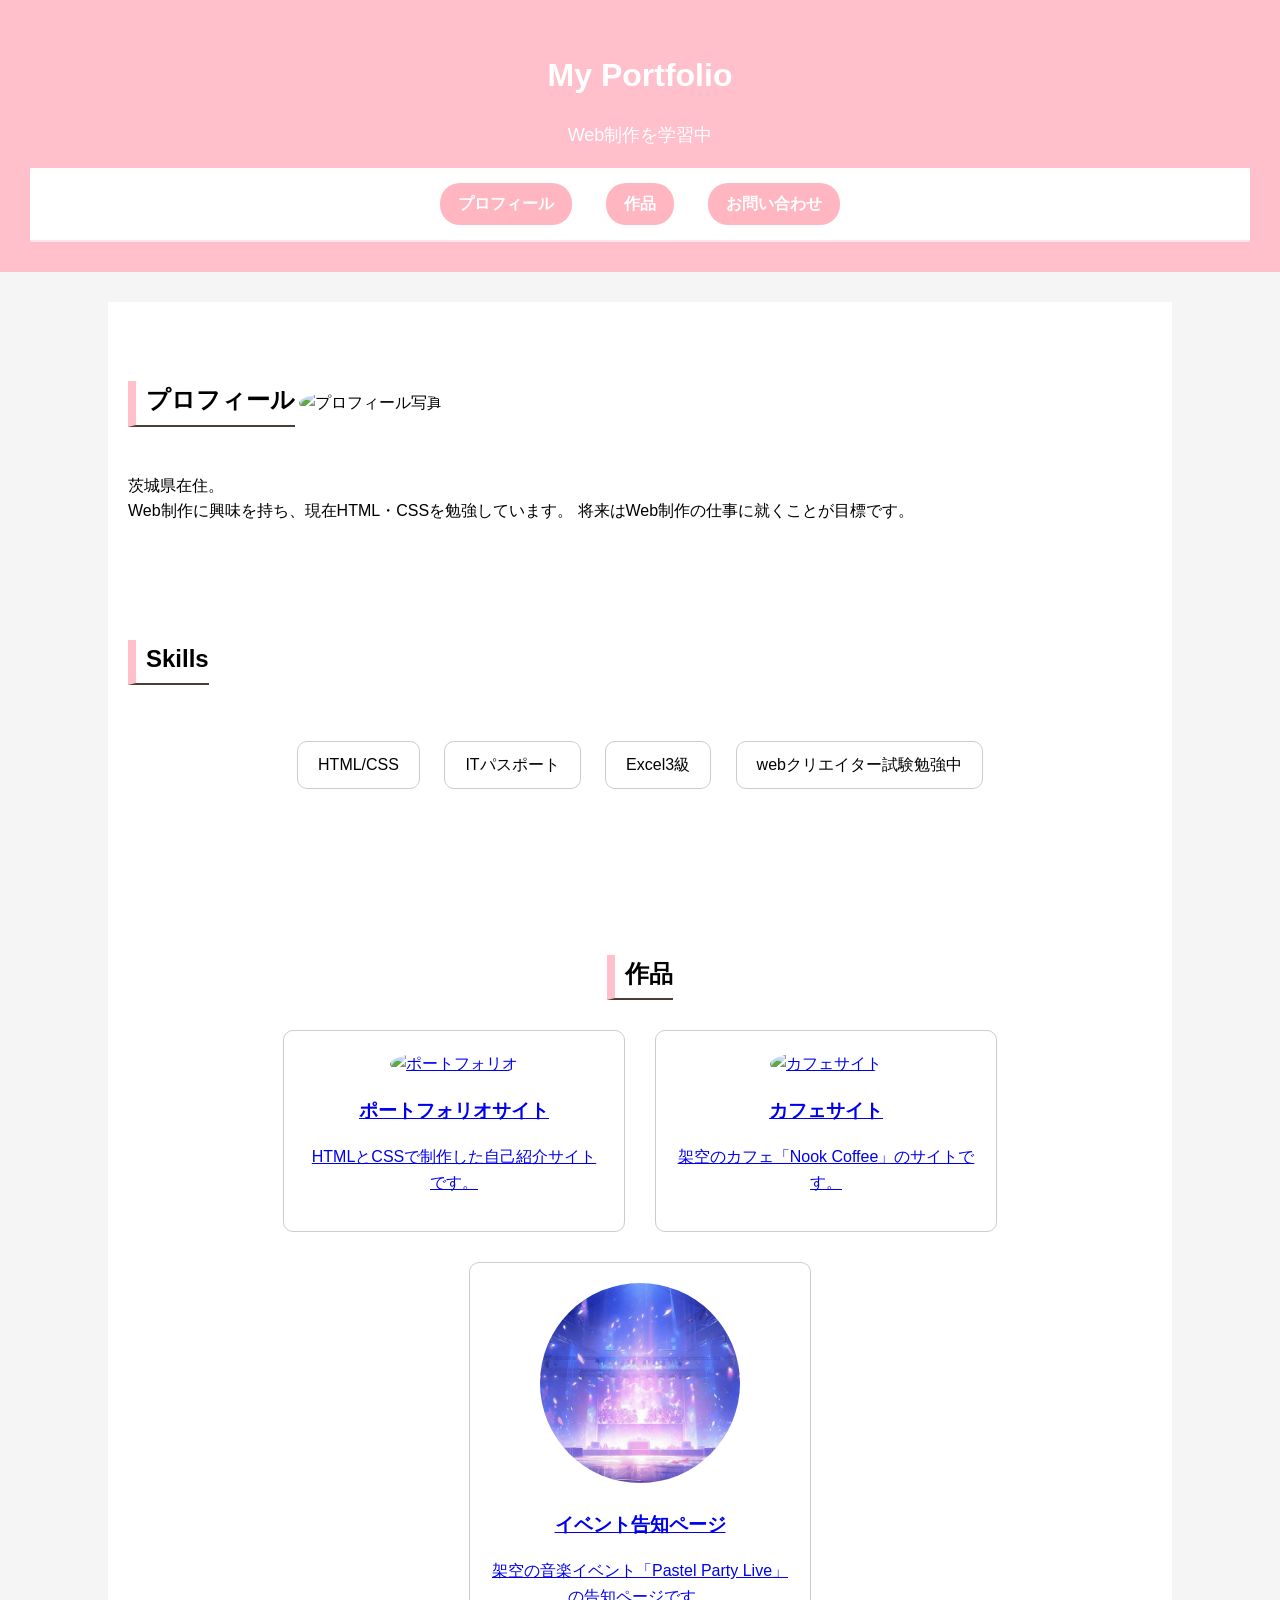
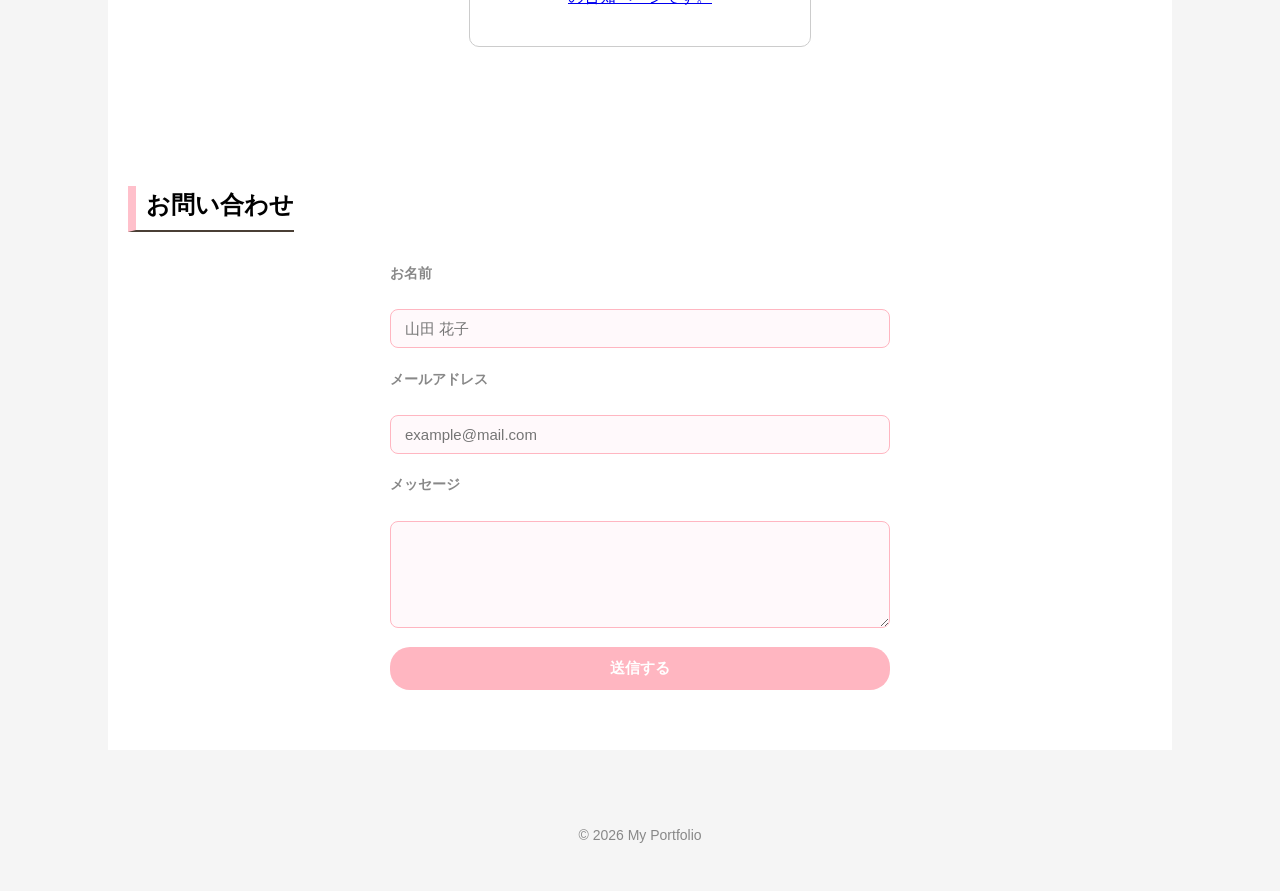
==== index.html @ cae32a0f "イベントページ追加" ====
<!DOCTYPE html>
<html lang="ja">
<head>
  <meta charset="UTF-8">
  <meta name="viewport" content="width=device-width, initial-scale=1.0">
  <title>mikiのポートフォリオ</title>
  <link rel="stylesheet" href="css/style.css">
</head>
<body class="index">
  <header>
  <h1>My Portfolio</h1>
<p>Web制作を学習中</p>

  <nav>
    <a href="#profile">プロフィール</a>
    <a href="#works">作品</a>
    <a href="#contact">お問い合わせ</a>
  </nav>
</header>

<main>
  <section id="profile">
    <h2>プロフィール</h2>
    <img class="profile-img" src="images/black-cat.jpg" alt="プロフィール写真">
    <p>茨城県在住。<br>
      Web制作に興味を持ち、現在HTML・CSSを勉強しています。
      将来はWeb制作の仕事に就くことが目標です。
    </p>
  </section>

  <section>
  <h2>Skills</h2>
  <ul>
    <li>HTML/CSS</li>
    <li>ITパスポート</li>
    <li>Excel3級</li>
    <li>webクリエイター試験勉強中</li>
  </ul>
</section>

  <section id="works">
  <h2>作品</h2>

<div class="works-container">

  <a href="portfolio.html" class="work-card">
    <img src="images/portforio.jpg" alt="ポートフォリオ">
    <h3>ポートフォリオサイト</h3>
    <p>HTMLとCSSで制作した自己紹介サイトです。</p>
  </a>

  <a href="cafe.html" class="work-card">
    <img src="images/cafe.jpg" alt="カフェサイト">
    <h3>カフェサイト</h3>
    <p>架空のカフェ「Nook Coffee」のサイトです。</p>
  </a>

  <a href="event.html" class="work-card">
    <img src="images/event.jpg" alt="イベント告知ページ">
    <h3>イベント告知ページ</h3>
    <p>架空の音楽イベント「Pastel Party Live」の告知ページです。</p>
  </a>

</div>



</section>

<section id="contact">
  <h2>お問い合わせ</h2>

  <form>
    <label>お名前</label>
    <input type="text" placeholder="山田 花子">

    <label>メールアドレス</label>
    <input type="email" placeholder="example@mail.com">

    <label>メッセージ</label>
    <textarea rows="5"></textarea>

    <button type="submit">送信する</button>
  </form>

</section>

</main>

<footer>
  <p>© 2026 My Portfolio</p>
</footer>
  
</body>
</html>
---- css/style.css ----
/* 全体設定 */
html {
  scroll-behavior: smooth;
}

body {
  background-color: #f5f5f5;
  font-family: sans-serif;
  margin: 0;
}

header {
  background-color: pink;
  color: white;
  text-align: center;
  padding: 30px;
}

main {
  background-color: white;
  width: 80%;
  margin: 30px auto;
  padding: 20px;
}

h2 {
  border-left: 8px solid pink;
  padding-left: 10px;
}

footer {
  text-align: center;
  padding: 20px;
  color: gray;
}

/* プロフィール画像 */
.profile-img {
  width: 200px;
  height: 200px;
  border-radius: 50%;
  object-fit: cover;
}

/* ナビ */
nav {
  text-align: center;
}

nav a {
  display: inline-block;
  margin: 10px;
}

/* スキル */
ul {
  list-style: none;
  padding: 0;
  text-align: center;
}

li {
  display: inline-block;
  border: 1px solid #ccc;
  padding: 10px 20px;
  margin: 10px;
  border-radius: 10px;
}

/* ===== Works ===== */
#works {
  padding: 80px 20px;
  text-align: center;
}

.works-container {
  display: flex;
  justify-content: center;
  gap: 30px;
  flex-wrap: wrap;
}

.work-card {
  width: 300px;
  border: 1px solid #ccc;
  padding: 20px;
  border-radius: 10px;
  background: white;
}

.work-card img {
  width: 200px;
  height: 200px;
  border-radius: 50%;
  object-fit: cover;
}

/* ===== ナビを可愛く ===== */

nav {
  background: white;
  padding: 15px;
  border-bottom: 2px solid #ffe4ec;
}

nav a {
  display: inline-block;
  margin: 0 15px;
  padding: 8px 18px;
  background: #ffb6c1;
  color: white;
  text-decoration: none;
  border-radius: 20px;
  font-weight: bold;
  transition: 0.3s;
}

/* ホバー効果（超大事✨） */
nav a:hover {
  background: hotpink;
  transform: translateY(-2px);
}

.work-card a {
  text-decoration: none;
  color: black;
  display: block;
}

.work-card:hover {
  transform: translateY(-5px);
  transition: 0.3s;
}

.back-btn {
  display: block;
  width: 200px;
  margin: 30px auto;
  padding: 15px;
  background-color:hotpink;
  color: white;
  text-align: center;
  text-decoration: none;
  border-radius: 10px;
}

.work-card {
  transition: 0.3s;
}

.work-card:hover {
  transform: translateY(-8px);
  box-shadow: 0 10px 25px rgba(0,0,0,0.15);
}

.skill-list li{
  display:inline-block;
  margin:10px;
  padding:10px 20px;
  border:1px solid #ccc;
  border-radius:20px;
}

footer{
  text-align:center;
  padding:30px;
  color:#888;
  font-size:14px;
}

header p{
  margin-top:10px;
  font-size:18px;
}

/* カフェ全体の余白と見た目を整える */
main {
  background: #fff;
}

/* セクションの見出しを整える */
h2 {
  border-bottom: 2px solid #4a3f35;
  padding-bottom: 5px;
  display: inline-block;
}

/* アクセスを少し見やすく */
#access p {
  margin: 5px 0;
}

#hero p {
  font-size: 1.4rem;
  font-weight: bold;
}

#hero p {
  margin-top: 20px;
  text-align: center;
}

header nav {
  margin-top: 10px;
}

header nav a:hover {
  text-decoration: underline;
}

/* 横並びレイアウト */
.menu-container {
  display: flex;
  gap: 20px;
  justify-content: center;
  flex-wrap: wrap;
}

/* カード本体 */
.menu-card {
  background: white;
  width: 180px;
  padding: 20px;
  text-align: center;
  border-radius: 10px;
  box-shadow: 0 2px 8px rgba(0,0,0,0.1);
  transition: 0.2s;
}

/* ホバーでちょい浮く */
.menu-card:hover {
  transform: translateY(-5px);
}

.cafe header {
  background: linear-gradient(
    rgba(74, 63, 53, 0.85),
    rgba(74, 63, 53, 0.85)
  ),
  url("../images/cafe.jpg");
  background-size: cover;
  background-position: center;
  color: white;
  padding: 60px 20px;
}

body {
  margin: 0;
  font-family: Arial, sans-serif;
  line-height: 1.6;
}

.index h1 {
  font-size: 2rem;
  text-align: center;
  margin: 20px 0;
}

.index h2 {
  text-align: center;
  margin-bottom: 30px;
}

.index .card-container {
  display: flex;
  flex-wrap: wrap;
  gap: 20px;
  justify-content: center;
  max-width: 1000px;
  margin: 0 auto;
}

.portfolio main {
  max-width: 900px;
  margin: 0 auto;
  padding: 40px 20px;
}

.portfolio h1 {
  text-align: center;
  margin: 30px 0;
  font-size: 2rem;
}

.portfolio h2 {
  margin-top: 40px;
  border-left: 5px solid #4a3f35;
  padding-left: 10px;
}

.portfolio p,
.portfolio li {
  line-height: 1.8;
}

.portfolio .detail-img {

  width: 80%;
  max-width: 500px;
  height: auto;
  display: block;
  margin: 20px auto;
  border-radius: 12px;
  box-shadow: 0 2px 10px rgba(0,0,0,0.15);
}

.portfolio header{
  background-color:mediumturquoise;
  color: white;
  text-align: center;
  padding: 30px;
}

.portfolio .back-btn {
  display: block;
  width: 200px;
  margin: 30px auto;
  padding: 15px;
  background-color:mediumturquoise;
  color: white;
  text-align: center;
  text-decoration: none;
  border-radius: 10px;
}

/* お問い合わせフォーム */
form {
  max-width: 500px;
  margin: 0 auto;
  display: flex;
  flex-direction: column;
  gap: 1.2rem;
}

form label {
  display: block;
  font-size: 14px;
  font-weight: bold;
  color: #888;
  margin-bottom: 6px;
}

form input,
form textarea {
  width: 100%;
  border: 1px solid #ffb6c1;
  border-radius: 8px;
  padding: 10px 14px;
  font-size: 15px;
  background: #fff9fb;
  box-sizing: border-box;
}

form textarea {
  resize: vertical;
  font-family: inherit;
}

form button {
  background: #ffb6c1;
  color: white;
  border: none;
  border-radius: 20px;
  padding: 12px;
  font-size: 15px;
  font-weight: bold;
  cursor: pointer;
  transition: 0.3s;
}

form button:hover {
  background: hotpink;
}

.cafe-img {
  width: 100%;
  max-width: 600px;
  height: auto;
  display: block;
  margin: 0 auto;
  border-radius: 10px;
}

main section {
  padding: 40px 0;
}

.cafe h2 {
  border-bottom: 2px solid #4a3f35;
  padding-bottom: 5px;
  display: inline-block;
}

#hero p {
  margin-top: 20px;
  text-align: center;
}

.point-list {
  text-align: left;
  list-style: disc;
  padding-left: 20px;
}

.point-list li {
  display: list-item;
  border: none;
  padding: 4px 0;
  margin: 0;
  border-radius: 0;
}

/* ===== Pastel Party Live ===== */

.event header {
  background: linear-gradient(135deg, #ffb6c1, #dda0dd);
  color: white;
  padding: 60px 20px;
  text-align: center;
}

.event header h1 {
  font-size: 2.5rem;
  margin-bottom: 10px;
}

.event .catchcopy {
  font-size: 1.2rem;
  margin: 10px 0;
}

.event .event-date,
.event .event-place {
  font-size: 1rem;
  margin: 5px 0;
}

/* アーティストカード */
.event .artist-container {
  display: flex;
  justify-content: center;
  gap: 20px;
  flex-wrap: wrap;
}

.event .artist-card {
  background: #fff0f5;
  width: 200px;
  padding: 20px;
  text-align: center;
  border-radius: 15px;
  box-shadow: 0 2px 8px rgba(0,0,0,0.1);
}

/* チケットカード */
.event .ticket-container {
  display: flex;
  justify-content: center;
  gap: 20px;
  flex-wrap: wrap;
}

.event .ticket-card {
  background: #fff0f5;
  width: 200px;
  padding: 20px;
  text-align: center;
  border-radius: 15px;
  box-shadow: 0 2px 8px rgba(0,0,0,0.1);
}

.event .price {
  font-size: 1.5rem;
  font-weight: bold;
  color: hotpink;
}

/* セクションの余白 */
.event main section {
  padding: 40px 0;
}

/* h2の見た目 */
.event h2 {
  border-bottom: 2px solid #ffb6c1;
  padding-bottom: 5px;
  display: inline-block;
  color: hotpink;
}

/* アクセスの行間 */
#access p {
  margin: 8px 0;
}

/* ホバー効果 */
.event .artist-card:hover,
.event .ticket-card:hover {
  transform: translateY(-5px);
  transition: 0.3s;
}

@media (max-width: 768px) {
  nav {
    display: flex;
    flex-direction: column;
    align-items: center;
    gap: 10px;
  }

  nav a {
    display: block;
    width: fit-content;
  }
}

img {
  max-width: 100%;
  height: auto;
}

@media (max-width: 768px) {
  main {
    width: 95%;
    padding: 15px;
  }
}

@media (max-width: 768px) {
  .cafe-img {
    width: 100%;
    max-width: 500px;
    height: auto;
    display: block;
    margin: 0 auto;
    border-radius: 10px;
  }
}

@media (max-width: 768px) {
  .portfolio header {
    padding: 15px;
  }

  .portfolio header h1 {
    font-size: 1.2rem;
  }
}

@media (max-width: 768px) {
  .cafe-img {
    width: 100%;
    max-width: 100%;
  }
}

/* ===== Pastel Party Live レスポンシブ ===== */

@media (max-width: 768px) {
  .event header {
    padding: 30px 15px;
  }

  .event header h1 {
    font-size: 1.8rem;
  }

  .event .catchcopy {
    font-size: 1rem;
  }

  .event .artist-container,
  .event .ticket-container {
    flex-direction: column;
    align-items: center;
  }

  .event .artist-card,
  .event .ticket-card {
    width: 80%;
  }
}
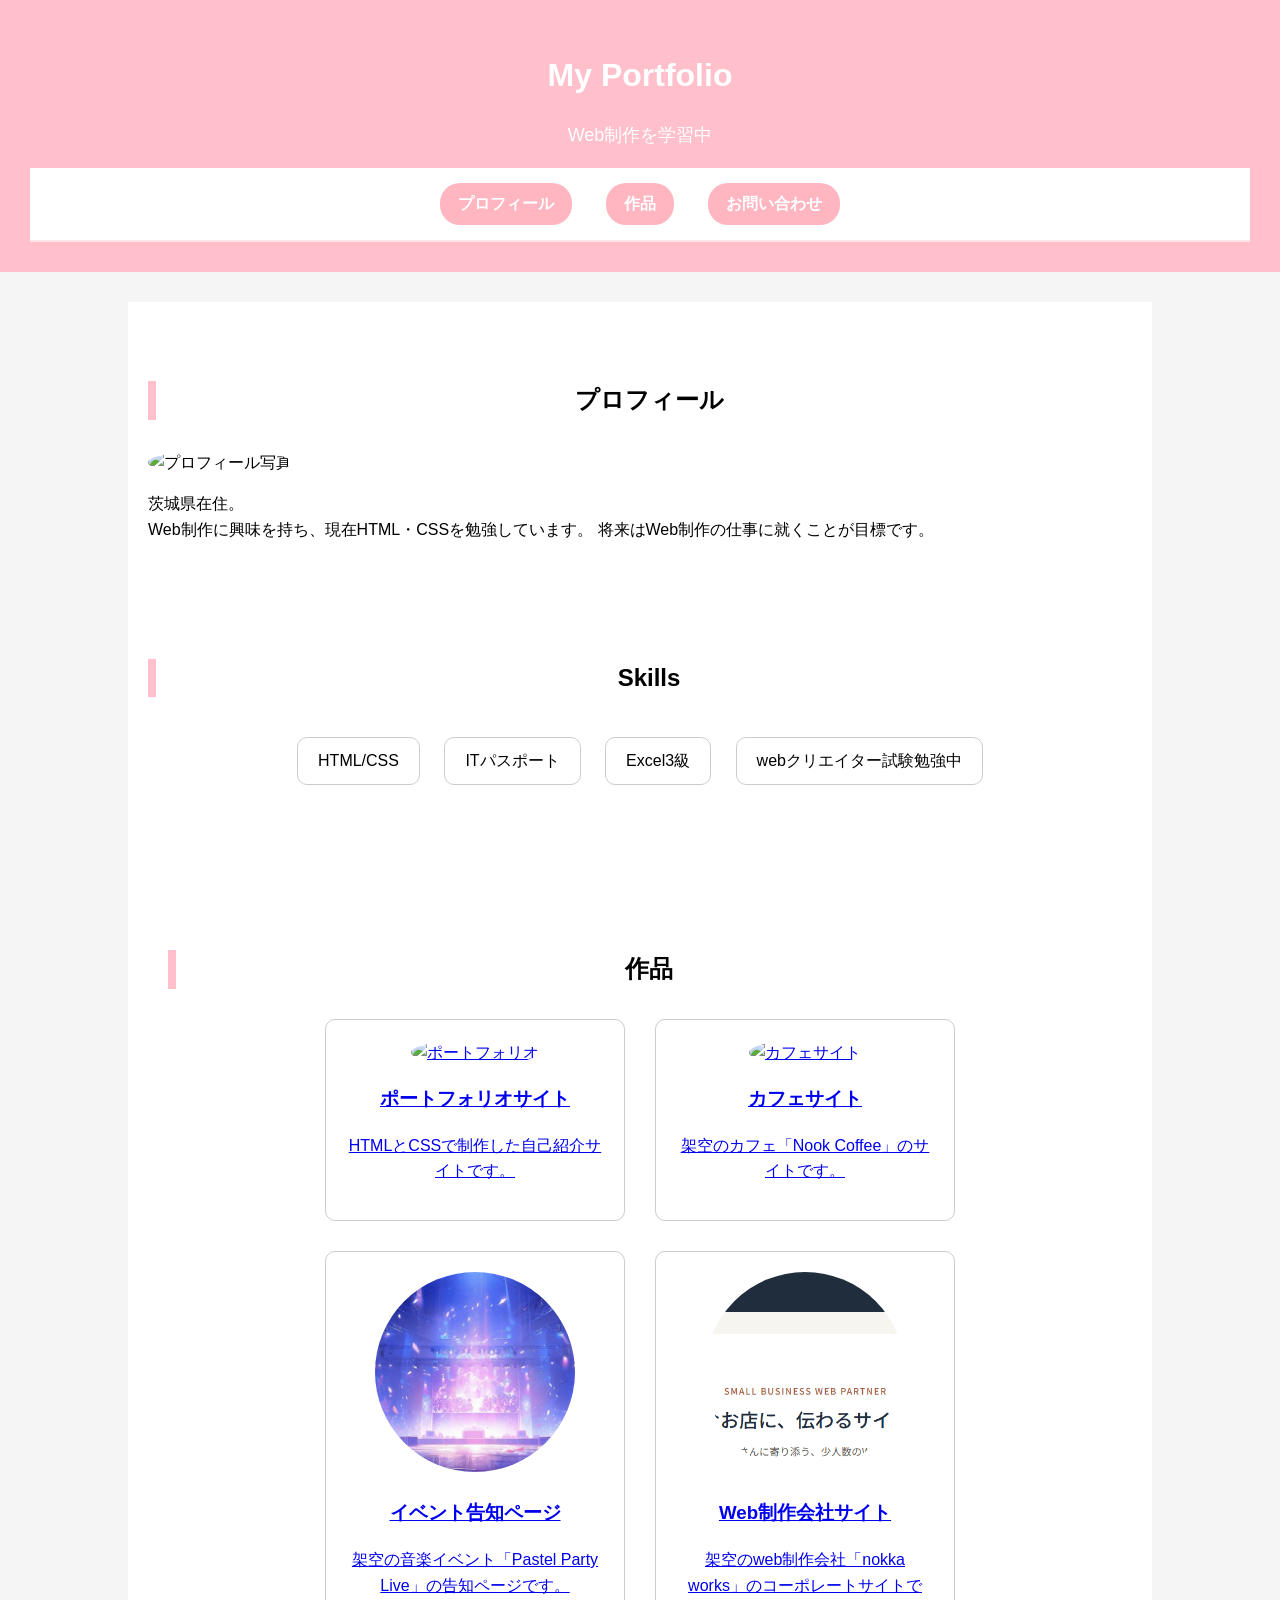
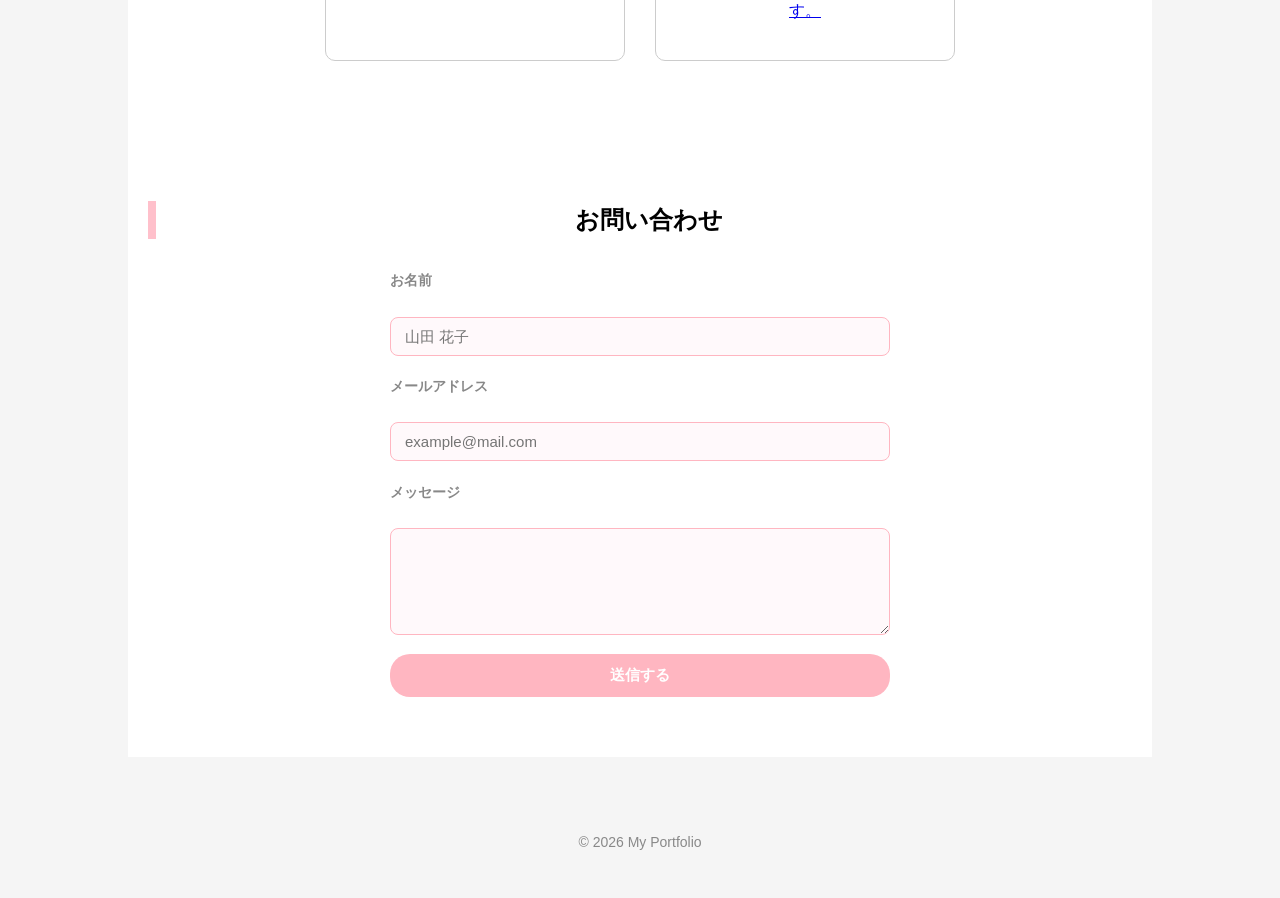
==== commit 0b32c6bd: "企業紹介ページを追加" ====
--- a/index.html
+++ b/index.html
@@ -61,6 +61,12 @@
     <p>架空の音楽イベント「Pastel Party Live」の告知ページです。</p>
   </a>
 
+<a href="company.html" class="work-card">
+  <img src="images/company.jpg" alt="nokka works トップページのスクリーンショット">
+  <h3>Web制作会社サイト</h3>
+  <p>架空のweb制作会社「nokka works」のコーポレートサイトです。</p>
+</a>
+
 </div>
 
 
--- a/css/style.css
+++ b/css/style.css
@@ -1,14 +1,25 @@
-/* 全体設定 */
+*, *::before, *::after {
+  box-sizing: border-box;
+}
+
+img {
+  max-width: 100%;
+  height: auto;
+}
+
 html {
   scroll-behavior: smooth;
 }
 
+/* ---------- body ---------- */
 body {
   background-color: #f5f5f5;
   font-family: sans-serif;
   margin: 0;
-}
-
+  line-height: 1.6;
+}
+
+/* ---------- header ---------- */
 header {
   background-color: pink;
   color: white;
@@ -16,6 +27,12 @@
   padding: 30px;
 }
 
+header p {
+  margin-top: 10px;
+  font-size: 18px;
+}
+
+/* ---------- main ---------- */
 main {
   background-color: white;
   width: 80%;
@@ -23,84 +40,30 @@
   padding: 20px;
 }
 
+main section {
+  padding: 40px 0;
+}
+
+/* ---------- h2（グローバル） ---------- */
 h2 {
   border-left: 8px solid pink;
   padding-left: 10px;
 }
 
+/* ---------- footer ---------- */
 footer {
   text-align: center;
-  padding: 20px;
-  color: gray;
-}
-
-/* プロフィール画像 */
-.profile-img {
-  width: 200px;
-  height: 200px;
-  border-radius: 50%;
-  object-fit: cover;
-}
-
-/* ナビ */
-nav {
-  text-align: center;
-}
-
-nav a {
-  display: inline-block;
-  margin: 10px;
-}
-
-/* スキル */
-ul {
-  list-style: none;
-  padding: 0;
-  text-align: center;
-}
-
-li {
-  display: inline-block;
-  border: 1px solid #ccc;
-  padding: 10px 20px;
-  margin: 10px;
-  border-radius: 10px;
-}
-
-/* ===== Works ===== */
-#works {
-  padding: 80px 20px;
-  text-align: center;
-}
-
-.works-container {
-  display: flex;
-  justify-content: center;
-  gap: 30px;
-  flex-wrap: wrap;
-}
-
-.work-card {
-  width: 300px;
-  border: 1px solid #ccc;
-  padding: 20px;
-  border-radius: 10px;
-  background: white;
-}
-
-.work-card img {
-  width: 200px;
-  height: 200px;
-  border-radius: 50%;
-  object-fit: cover;
-}
-
-/* ===== ナビを可愛く ===== */
-
+  padding: 30px;
+  color: #888;
+  font-size: 14px;
+}
+
+/* ---------- nav ---------- */
 nav {
   background: white;
   padding: 15px;
   border-bottom: 2px solid #ffe4ec;
+  text-align: center;
 }
 
 nav a {
@@ -115,10 +78,69 @@
   transition: 0.3s;
 }
 
-/* ホバー効果（超大事✨） */
 nav a:hover {
   background: hotpink;
   transform: translateY(-2px);
+}
+
+/* ---------- プロフィール画像 ---------- */
+.profile-img {
+  width: 200px;
+  height: 200px;
+  border-radius: 50%;
+  object-fit: cover;
+}
+
+/* ---------- スキル ---------- */
+ul {
+  list-style: none;
+  padding: 0;
+  text-align: center;
+}
+
+li {
+  display: inline-block;
+  border: 1px solid #ccc;
+  padding: 10px 20px;
+  margin: 10px;
+  border-radius: 10px;
+}
+
+.skill-list li {
+  display: inline-block;
+  margin: 10px;
+  padding: 10px 20px;
+  border: 1px solid #ccc;
+  border-radius: 20px;
+}
+
+/* ---------- Works ---------- */
+#works {
+  padding: 80px 20px;
+  text-align: center;
+}
+
+.works-container {
+  display: flex;
+  justify-content: center;
+  gap: 30px;
+  flex-wrap: wrap;
+}
+
+.work-card {
+  width: 300px;
+  border: 1px solid #ccc;
+  padding: 20px;
+  border-radius: 10px;
+  background: white;
+  transition: 0.3s;
+}
+
+.work-card img {
+  width: 200px;
+  height: 200px;
+  border-radius: 50%;
+  object-fit: cover;
 }
 
 .work-card a {
@@ -128,110 +150,98 @@
 }
 
 .work-card:hover {
-  transform: translateY(-5px);
-  transition: 0.3s;
-}
-
+  transform: translateY(-8px);
+  box-shadow: 0 10px 25px rgba(0,0,0,0.15);
+}
+
+/* ---------- 共通ボタン ---------- */
 .back-btn {
   display: block;
   width: 200px;
   margin: 30px auto;
   padding: 15px;
-  background-color:hotpink;
+  background-color: hotpink;
   color: white;
   text-align: center;
   text-decoration: none;
   border-radius: 10px;
 }
 
-.work-card {
+/* ---------- お問い合わせフォーム ---------- */
+form {
+  max-width: 500px;
+  margin: 0 auto;
+  display: flex;
+  flex-direction: column;
+  gap: 1.2rem;
+}
+
+form label {
+  display: block;
+  font-size: 14px;
+  font-weight: bold;
+  color: #888;
+  margin-bottom: 6px;
+}
+
+form input,
+form textarea {
+  width: 100%;
+  border: 1px solid #ffb6c1;
+  border-radius: 8px;
+  padding: 10px 14px;
+  font-size: 15px;
+  background: #fff9fb;
+  box-sizing: border-box;
+}
+
+form textarea {
+  resize: vertical;
+  font-family: inherit;
+}
+
+form button {
+  background: #ffb6c1;
+  color: white;
+  border: none;
+  border-radius: 20px;
+  padding: 12px;
+  font-size: 15px;
+  font-weight: bold;
+  cursor: pointer;
   transition: 0.3s;
 }
 
-.work-card:hover {
-  transform: translateY(-8px);
-  box-shadow: 0 10px 25px rgba(0,0,0,0.15);
-}
-
-.skill-list li{
-  display:inline-block;
-  margin:10px;
-  padding:10px 20px;
-  border:1px solid #ccc;
-  border-radius:20px;
-}
-
-footer{
-  text-align:center;
-  padding:30px;
-  color:#888;
-  font-size:14px;
-}
-
-header p{
-  margin-top:10px;
-  font-size:18px;
-}
-
-/* カフェ全体の余白と見た目を整える */
-main {
-  background: #fff;
-}
-
-/* セクションの見出しを整える */
-h2 {
-  border-bottom: 2px solid #4a3f35;
-  padding-bottom: 5px;
-  display: inline-block;
-}
-
-/* アクセスを少し見やすく */
-#access p {
-  margin: 5px 0;
-}
-
-#hero p {
-  font-size: 1.4rem;
-  font-weight: bold;
-}
-
-#hero p {
-  margin-top: 20px;
-  text-align: center;
-}
-
-header nav {
-  margin-top: 10px;
-}
-
-header nav a:hover {
-  text-decoration: underline;
-}
-
-/* 横並びレイアウト */
-.menu-container {
+form button:hover {
+  background: hotpink;
+}
+
+/* =========================================
+   index ページ専用
+   ========================================= */
+.index h1 {
+  font-size: 2rem;
+  text-align: center;
+  margin: 20px 0;
+}
+
+.index h2 {
+  text-align: center;
+  margin-bottom: 30px;
+}
+
+.index .card-container {
   display: flex;
+  flex-wrap: wrap;
   gap: 20px;
   justify-content: center;
-  flex-wrap: wrap;
-}
-
-/* カード本体 */
-.menu-card {
-  background: white;
-  width: 180px;
-  padding: 20px;
-  text-align: center;
-  border-radius: 10px;
-  box-shadow: 0 2px 8px rgba(0,0,0,0.1);
-  transition: 0.2s;
-}
-
-/* ホバーでちょい浮く */
-.menu-card:hover {
-  transform: translateY(-5px);
-}
-
+  max-width: 1000px;
+  margin: 0 auto;
+}
+
+/* =========================================
+   café ページ専用
+   ========================================= */
 .cafe header {
   background: linear-gradient(
     rgba(74, 63, 53, 0.85),
@@ -244,36 +254,85 @@
   padding: 60px 20px;
 }
 
-body {
-  margin: 0;
-  font-family: Arial, sans-serif;
-  line-height: 1.6;
-}
-
-.index h1 {
-  font-size: 2rem;
-  text-align: center;
-  margin: 20px 0;
-}
-
-.index h2 {
-  text-align: center;
-  margin-bottom: 30px;
-}
-
-.index .card-container {
+.cafe h2 {
+  border-left: none;
+  border-bottom: 2px solid #4a3f35;
+  padding-left: 0;
+  padding-bottom: 5px;
+  display: inline-block;
+}
+
+.cafe-img {
+  width: 100%;
+  max-width: 600px;
+  height: auto;
+  display: block;
+  margin: 0 auto;
+  border-radius: 10px;
+}
+
+.cafe #hero p {
+  font-size: 1.4rem;
+  font-weight: bold;
+  margin-top: 20px;
+  text-align: center;
+}
+
+.cafe header nav {
+  margin-top: 10px;
+}
+
+.cafe header nav a:hover {
+  text-decoration: underline;
+}
+
+#access p {
+  margin: 5px 0;
+}
+
+.menu-container {
   display: flex;
-  flex-wrap: wrap;
   gap: 20px;
   justify-content: center;
-  max-width: 1000px;
-  margin: 0 auto;
-}
-
-.portfolio main {
-  max-width: 900px;
-  margin: 0 auto;
-  padding: 40px 20px;
+  flex-wrap: wrap;
+}
+
+.menu-card {
+  background: white;
+  width: 180px;
+  padding: 20px;
+  text-align: center;
+  border-radius: 10px;
+  box-shadow: 0 2px 8px rgba(0,0,0,0.1);
+  transition: 0.2s;
+}
+
+.menu-card:hover {
+  transform: translateY(-5px);
+}
+
+.point-list {
+  text-align: left;
+  list-style: disc;
+  padding-left: 20px;
+}
+
+.point-list li {
+  display: list-item;
+  border: none;
+  padding: 4px 0;
+  margin: 0;
+  border-radius: 0;
+}
+
+/* =========================================
+   portfolio ページ専用
+   ========================================= */
+.portfolio header {
+  background-color: mediumturquoise;
+  color: white;
+  text-align: center;
+  padding: 30px;
 }
 
 .portfolio h1 {
@@ -283,9 +342,9 @@
 }
 
 .portfolio h2 {
-  margin-top: 40px;
   border-left: 5px solid #4a3f35;
   padding-left: 10px;
+  margin-top: 40px;
 }
 
 .portfolio p,
@@ -294,7 +353,6 @@
 }
 
 .portfolio .detail-img {
-
   width: 80%;
   max-width: 500px;
   height: auto;
@@ -304,203 +362,619 @@
   box-shadow: 0 2px 10px rgba(0,0,0,0.15);
 }
 
-.portfolio header{
-  background-color:mediumturquoise;
-  color: white;
-  text-align: center;
-  padding: 30px;
+.portfolio main {
+  max-width: 900px;
+  margin: 0 auto;
+  padding: 40px 20px;
 }
 
 .portfolio .back-btn {
+  background-color: mediumturquoise;
+}
+
+/* =========================================
+   Pastel Party Live（event）ページ専用
+   ========================================= */
+:root {
+  --lavender:    #c9b8f0;
+  --lavender-lt: #ede8fb;
+  --mint:        #a8e6d8;
+  --mint-lt:     #dff6f0;
+  --white:       #ffffff;
+  --text:        #4a3f6b;
+  --text-light:  #7a6e99;
+}
+
+body.event {
+  font-family: 'Hiragino Kaku Gothic ProN', 'Noto Sans JP', sans-serif;
+  color: var(--text);
+  background: var(--lavender-lt);
+  line-height: 1.7;
+}
+
+body.event header {
+  background: linear-gradient(135deg, var(--lavender) 0%, var(--mint) 100%);
+  text-align: center;
+  padding: 2rem 1rem 1.5rem;
+  position: sticky;
+  top: 0;
+  z-index: 100;
+  box-shadow: 0 2px 12px rgba(150, 120, 220, 0.2);
+}
+
+body.event header h1 {
+  font-size: 1.6rem;
+  font-weight: 800;
+  color: var(--white);
+  letter-spacing: 0.08em;
+  text-shadow: 0 2px 8px rgba(120, 80, 200, 0.25);
+}
+
+body.event header > p {
+  font-size: 0.85rem;
+  color: rgba(255,255,255,0.85);
+  margin-top: 0.3rem;
+}
+
+body.event nav {
+  background: transparent;
+  padding: 0;
+  border-bottom: none;
+  margin-top: 0.8rem;
+  display: flex;
+  justify-content: center;
+  flex-wrap: wrap;
+  gap: 0.5rem;
+}
+
+body.event nav a {
+  background: transparent;
+  color: var(--white);
+  text-decoration: none;
+  font-size: 0.85rem;
+  font-weight: 600;
+  padding: 0.3rem 0.9rem;
+  border: 1.5px solid rgba(255,255,255,0.6);
+  border-radius: 999px;
+  transition: background 0.2s, color 0.2s;
+}
+
+body.event nav a:hover {
+  background: var(--white);
+  color: var(--lavender);
+  transform: none;
+}
+
+body.event #hero {
+  text-align: center;
+  padding: 5rem 1.5rem 4rem;
+  background: linear-gradient(160deg, #e8deff 0%, #d4f5ee 100%);
+  position: relative;
+  overflow: hidden;
+}
+
+body.event #hero::before,
+body.event #hero::after {
+  content: '✦';
+  position: absolute;
+  font-size: 4rem;
+  opacity: 0.15;
+  color: var(--lavender);
+}
+body.event #hero::before { top: 10%; left: 5%; }
+body.event #hero::after  { bottom: 10%; right: 5%; font-size: 3rem; color: var(--mint); }
+
+body.event #hero h2 {
+  font-size: clamp(2rem, 7vw, 3.5rem);
+  font-weight: 900;
+  letter-spacing: 0.05em;
+  background: linear-gradient(90deg, #9b72ef, #4ecdc4);
+  -webkit-background-clip: text;
+  -webkit-text-fill-color: transparent;
+  background-clip: text;
+  margin-bottom: 1rem;
+  border: none;
+  padding: 0;
+}
+
+body.event .catchcopy {
+  font-size: 1.1rem;
+  color: var(--text-light);
+  margin-bottom: 1.5rem;
+  font-style: italic;
+}
+
+body.event .event-date,
+body.event .event-place {
+  font-size: 1rem;
+  font-weight: 700;
+  color: var(--text);
+  margin: 0.3rem 0;
+}
+
+body.event section {
+  padding: 4rem 1.5rem;
+  max-width: 860px;
+  margin: 0 auto;
+}
+
+body.event section h2 {
+  font-size: 1.8rem;
+  font-weight: 800;
+  text-align: center;
+  margin-bottom: 2rem;
+  letter-spacing: 0.05em;
+  position: relative;
+  border: none;
+  padding: 0;
+}
+
+body.event section h2::after {
+  content: '';
   display: block;
-  width: 200px;
-  margin: 30px auto;
-  padding: 15px;
-  background-color:mediumturquoise;
-  color: white;
-  text-align: center;
+  width: 50px;
+  height: 4px;
+  border-radius: 999px;
+  background: linear-gradient(90deg, var(--lavender), var(--mint));
+  margin: 0.5rem auto 0;
+}
+
+body.event #about {
+  background: var(--white);
+  border-radius: 20px;
+  box-shadow: 0 4px 24px rgba(180, 150, 240, 0.1);
+  max-width: 860px;
+  margin: 2rem auto;
+  text-align: center;
+}
+
+body.event #about p {
+  font-size: 1rem;
+  color: var(--text-light);
+  line-height: 1.9;
+}
+
+body.event #artist {
+  max-width: 860px;
+  margin: 0 auto;
+  padding: 4rem 1.5rem;
+}
+
+body.event .artist-container {
+  display: flex;
+  flex-wrap: wrap;
+  gap: 1.5rem;
+  justify-content: center;
+}
+
+body.event .artist-card {
+  background: var(--white);
+  border-radius: 16px;
+  padding: 2rem 1.5rem;
+  text-align: center;
+  flex: 1 1 200px;
+  max-width: 240px;
+  box-shadow: 0 4px 20px rgba(160, 130, 230, 0.15);
+  transition: transform 0.2s, box-shadow 0.2s;
+}
+
+body.event .artist-card:hover {
+  transform: translateY(-4px);
+  box-shadow: 0 8px 28px rgba(160, 130, 230, 0.25);
+}
+
+body.event .artist-card p:first-child {
+  font-size: 2.5rem;
+  margin-bottom: 0.7rem;
+}
+
+body.event .artist-card h3 {
+  font-size: 1.1rem;
+  font-weight: 800;
+  color: var(--text);
+  margin-bottom: 0.5rem;
+}
+
+body.event .artist-card p:last-child {
+  font-size: 0.88rem;
+  color: var(--text-light);
+}
+
+body.event #ticket {
+  background: linear-gradient(135deg, var(--lavender-lt), var(--mint-lt));
+  border-radius: 20px;
+  max-width: 860px;
+  margin: 0 auto;
+}
+
+body.event .ticket-container {
+  display: flex;
+  flex-wrap: wrap;
+  gap: 1.5rem;
+  justify-content: center;
+}
+
+body.event .ticket-card {
+  background: var(--white);
+  border-radius: 16px;
+  padding: 2rem 2.5rem;
+  text-align: center;
+  flex: 1 1 180px;
+  max-width: 240px;
+  box-shadow: 0 4px 20px rgba(140, 200, 190, 0.2);
+  position: relative;
+}
+
+body.event .ticket-card::before {
+  content: '';
+  position: absolute;
+  top: 0; left: 0; right: 0;
+  height: 5px;
+  background: linear-gradient(90deg, var(--lavender), var(--mint));
+  border-radius: 16px 16px 0 0;
+}
+
+body.event .ticket-card h3 {
+  font-size: 1rem;
+  font-weight: 700;
+  margin-bottom: 0.7rem;
+  color: var(--text);
+}
+
+body.event .price {
+  font-size: 2rem;
+  font-weight: 900;
+  color: var(--lavender);
+  margin-bottom: 0.5rem;
+}
+
+body.event .ticket-card p:last-child {
+  font-size: 0.85rem;
+  color: var(--text-light);
+}
+
+body.event .btn-ticket {
+  display: inline-block;
+  margin-top: 1rem;
+  padding: 0.6rem 1.8rem;
+  background: linear-gradient(90deg, var(--lavender), var(--mint));
+  color: var(--white);
   text-decoration: none;
+  border-radius: 999px;
+  font-weight: 700;
+  font-size: 0.9rem;
+  transition: transform 0.2s, box-shadow 0.2s;
+}
+
+body.event .btn-ticket:hover {
+  transform: translateY(-2px);
+  box-shadow: 0 6px 16px rgba(160, 130, 230, 0.3);
+}
+
+body.event #access {
+  background: var(--white);
+  border-radius: 20px;
+  max-width: 860px;
+  margin: 0 auto 3rem;
+  box-shadow: 0 4px 24px rgba(160, 130, 230, 0.1);
+  text-align: center;
+}
+
+body.event #access p {
+  font-size: 1rem;
+  color: var(--text-light);
+  margin: 0.5rem 0;
+}
+
+body.event footer {
+  text-align: center;
+  padding: 2rem 1rem;
+  background: linear-gradient(135deg, var(--lavender), var(--mint));
+  color: var(--white);
+  font-size: 0.85rem;
+  font-weight: 600;
+  letter-spacing: 0.05em;
+}
+
+/* =========================================
+   nokka works（company）ページ専用
+   ========================================= */
+body.company {
+  font-family: 'Hiragino Kaku Gothic ProN', 'Noto Sans JP', sans-serif;
+  background: #F7F5F0;
+  color: #1F2D3D;
+}
+
+body.company header {
+  background: #1F2D3D;
+  color: #ffffff;
+  text-align: left;
+  padding: 14px 24px;
+  display: flex;
+  align-items: center;
+  justify-content: space-between;
+}
+
+body.company #hero {
+  text-align: center;
+  padding: 48px 32px;
+  background: linear-gradient(180deg, #F7F5F0 0%, #EFEBE1 100%);
+}
+
+body.company .hero-label {
+  font-size: 12px;
+  letter-spacing: 1.5px;
+  color: #A85A3B;
+  font-weight: 500;
+  margin: 0 0 10px;
+}
+
+body.company #hero h1 {
+  font-size: 26px;
+  font-weight: 500;
+  color: #1F2D3D;
+  margin: 0 0 12px;
+  line-height: 1.5;
+  border: none;
+  padding: 0;
+}
+
+body.company .hero-text {
+  font-size: 14px;
+  color: #5C5A54;
+  margin: 0 0 20px;
+  line-height: 1.7;
+}
+
+body.company .hero-btn {
+  display: inline-block;
+  background: #1F2D3D;
+  color: #ffffff;
+  font-size: 13px;
+  padding: 10px 22px;
+  border-radius: 6px;
+  text-decoration: none;
+}
+
+body.company .hero-btn:hover {
+  background: #35455A;
+}
+
+body.company .company-logo {
+  font-weight: 500;
+  font-size: 16px;
+  letter-spacing: 0.3px;
+}
+
+body.company nav {
+  background: transparent;
+  padding: 0;
+  border-bottom: none;
+  text-align: right;
+}
+
+body.company nav a {
+  background: transparent;
+  color: #E8E4DC;
+  font-size: 13px;
+  font-weight: normal;
+  padding: 4px 10px;
+  border-radius: 0;
+  margin: 0;
+}
+
+body.company nav a:hover {
+  background: transparent;
+  color: #ffffff;
+  transform: none;
+  text-decoration: underline;
+}
+
+body.company nav a.nav-highlight {
+  color: #C97B5A;
+  font-weight: bold;
+}
+
+body.company #service {
+  padding: 0 24px 32px;
+  max-width: 900px;
+  margin: 0 auto;
+}
+
+body.company #service h2 {
+  text-align: center;
+  border: none;
+  padding: 0;
+  margin-bottom: 24px;
+}
+
+body.company .service-container {
+  display: flex;
+  gap: 12px;
+  flex-wrap: wrap;
+  justify-content: center;
+}
+
+body.company .service-card {
+  background: #ffffff;
+  border: 0.5px solid #E4DFD3;
   border-radius: 10px;
-}
-
-/* お問い合わせフォーム */
-form {
+  padding: 18px 14px;
+  text-align: center;
+  flex: 1 1 180px;
+  max-width: 220px;
+}
+
+body.company .service-card h3 {
+  font-size: 13px;
+  font-weight: 500;
+  color: #1F2D3D;
+  margin: 0 0 4px;
+}
+
+body.company .service-card p {
+  font-size: 11px;
+  color: #8A8880;
+  margin: 0;
+  line-height: 1.5;
+}
+
+body.company #about {
+  max-width: 600px;
+  margin: 0 auto;
+  padding: 0 24px 48px;
+}
+
+body.company #about h2 {
+  text-align: center;
+  border: none;
+  padding: 0;
+  margin-bottom: 24px;
+}
+
+body.company .about-table {
+  width: 100%;
+  border-collapse: collapse;
+  font-size: 13px;
+}
+
+body.company .about-table th,
+body.company .about-table td {
+  padding: 12px 10px;
+  text-align: left;
+  border-bottom: 1px solid #E4DFD3;
+}
+
+body.company .about-table th {
+  width: 100px;
+  color: #8A8880;
+  font-weight: 500;
+}
+
+body.company .about-table td {
+  color: #1F2D3D;
+}
+
+body.company #works {
+  max-width: 900px;
+  margin: 0 auto;
+  padding: 0 24px 48px;
+}
+
+body.company #works h2 {
+  text-align: center;
+  border: none;
+  padding: 0;
+  margin-bottom: 24px;
+}
+
+body.company .works-container {
+  display: flex;
+  gap: 16px;
+  flex-wrap: wrap;
+  justify-content: center;
+}
+
+body.company .work-card {
+  background: #ffffff;
+  border: 0.5px solid #E4DFD3;
+  border-radius: 10px;
+  padding: 20px;
+  flex: 1 1 260px;
+  max-width: 320px;
+}
+
+body.company .work-card h3 {
+  font-size: 14px;
+  font-weight: 500;
+  color: #1F2D3D;
+  margin: 0 0 8px;
+}
+
+body.company .work-card p {
+  font-size: 12px;
+  color: #8A8880;
+  margin: 0;
+  line-height: 1.6;
+}
+
+body.company #contact {
   max-width: 500px;
   margin: 0 auto;
-  display: flex;
-  flex-direction: column;
-  gap: 1.2rem;
-}
-
-form label {
-  display: block;
-  font-size: 14px;
-  font-weight: bold;
-  color: #888;
-  margin-bottom: 6px;
-}
-
-form input,
-form textarea {
-  width: 100%;
-  border: 1px solid #ffb6c1;
-  border-radius: 8px;
-  padding: 10px 14px;
-  font-size: 15px;
-  background: #fff9fb;
-  box-sizing: border-box;
-}
-
-form textarea {
-  resize: vertical;
-  font-family: inherit;
-}
-
-form button {
-  background: #ffb6c1;
-  color: white;
+  padding: 0 24px 48px;
+}
+
+body.company #contact h2 {
+  text-align: center;
   border: none;
-  border-radius: 20px;
-  padding: 12px;
-  font-size: 15px;
-  font-weight: bold;
-  cursor: pointer;
-  transition: 0.3s;
-}
-
-form button:hover {
-  background: hotpink;
-}
-
-.cafe-img {
-  width: 100%;
-  max-width: 600px;
-  height: auto;
-  display: block;
-  margin: 0 auto;
-  border-radius: 10px;
-}
-
-main section {
-  padding: 40px 0;
-}
-
-.cafe h2 {
-  border-bottom: 2px solid #4a3f35;
-  padding-bottom: 5px;
+  padding: 0;
+  margin-bottom: 24px;
+}
+
+body.company #contact form label {
+  color: #8A8880;
+}
+
+body.company #contact form input,
+body.company #contact form textarea {
+  border: 1px solid #E4DFD3;
+  background: #ffffff;
+}
+
+body.company #contact form button {
+  background: #1F2D3D;
+  border-radius: 6px;
+  font-weight: normal;
+}
+
+body.company #contact form button:hover {
+  background: #35455A;
+}
+
+body.company footer {
+  background: #1F2D3D;
+  color: #9AA5B1;
+  padding: 16px 24px;
+}
+
+body.company .company-logo {
+  color: #ffffff;
+  text-decoration: none;
+}
+
+body.company footer {
+  text-align: center;
+}
+
+body.company .footer-back {
   display: inline-block;
-}
-
-#hero p {
-  margin-top: 20px;
-  text-align: center;
-}
-
-.point-list {
-  text-align: left;
-  list-style: disc;
-  padding-left: 20px;
-}
-
-.point-list li {
-  display: list-item;
-  border: none;
-  padding: 4px 0;
-  margin: 0;
-  border-radius: 0;
-}
-
-/* ===== Pastel Party Live ===== */
-
-.event header {
-  background: linear-gradient(135deg, #ffb6c1, #dda0dd);
-  color: white;
-  padding: 60px 20px;
-  text-align: center;
-}
-
-.event header h1 {
-  font-size: 2.5rem;
-  margin-bottom: 10px;
-}
-
-.event .catchcopy {
-  font-size: 1.2rem;
-  margin: 10px 0;
-}
-
-.event .event-date,
-.event .event-place {
-  font-size: 1rem;
-  margin: 5px 0;
-}
-
-/* アーティストカード */
-.event .artist-container {
-  display: flex;
-  justify-content: center;
-  gap: 20px;
-  flex-wrap: wrap;
-}
-
-.event .artist-card {
-  background: #fff0f5;
-  width: 200px;
-  padding: 20px;
-  text-align: center;
-  border-radius: 15px;
-  box-shadow: 0 2px 8px rgba(0,0,0,0.1);
-}
-
-/* チケットカード */
-.event .ticket-container {
-  display: flex;
-  justify-content: center;
-  gap: 20px;
-  flex-wrap: wrap;
-}
-
-.event .ticket-card {
-  background: #fff0f5;
-  width: 200px;
-  padding: 20px;
-  text-align: center;
-  border-radius: 15px;
-  box-shadow: 0 2px 8px rgba(0,0,0,0.1);
-}
-
-.event .price {
-  font-size: 1.5rem;
-  font-weight: bold;
-  color: hotpink;
-}
-
-/* セクションの余白 */
-.event main section {
-  padding: 40px 0;
-}
-
-/* h2の見た目 */
-.event h2 {
-  border-bottom: 2px solid #ffb6c1;
-  padding-bottom: 5px;
-  display: inline-block;
-  color: hotpink;
-}
-
-/* アクセスの行間 */
-#access p {
-  margin: 8px 0;
-}
-
-/* ホバー効果 */
-.event .artist-card:hover,
-.event .ticket-card:hover {
-  transform: translateY(-5px);
-  transition: 0.3s;
-}
-
+  margin-top: 10px;
+  color: #9AA5B1;
+  font-size: 12px;
+  text-decoration: underline;
+}
+
+body.company .footer-back:hover {
+  color: #ffffff;
+}
+
+body.company #contact form input:focus,
+body.company #contact form textarea:focus {
+  outline: none;
+  border-color: #C97B5A;
+  box-shadow: 0 0 0 2px rgba(201, 123, 90, 0.15);
+}
+
+
+/* =========================================
+   レスポンシブ（共通）
+   ========================================= */
 @media (max-width: 768px) {
+  main {
+    width: 95%;
+    padding: 15px;
+  }
+
   nav {
     display: flex;
     flex-direction: column;
@@ -512,32 +986,11 @@
     display: block;
     width: fit-content;
   }
-}
-
-img {
-  max-width: 100%;
-  height: auto;
-}
-
-@media (max-width: 768px) {
-  main {
-    width: 95%;
-    padding: 15px;
-  }
-}
-
-@media (max-width: 768px) {
+
   .cafe-img {
-    width: 100%;
-    max-width: 500px;
-    height: auto;
-    display: block;
-    margin: 0 auto;
-    border-radius: 10px;
-  }
-}
-
-@media (max-width: 768px) {
+    max-width: 100%;
+  }
+
   .portfolio header {
     padding: 15px;
   }
@@ -547,36 +1000,50 @@
   }
 }
 
+/* =========================================
+   レスポンシブ（event ページ）
+   ========================================= */
 @media (max-width: 768px) {
-  .cafe-img {
-    width: 100%;
-    max-width: 100%;
-  }
-}
-
-/* ===== Pastel Party Live レスポンシブ ===== */
-
-@media (max-width: 768px) {
-  .event header {
+  body.event header {
     padding: 30px 15px;
   }
 
-  .event header h1 {
-    font-size: 1.8rem;
-  }
-
-  .event .catchcopy {
-    font-size: 1rem;
-  }
-
-  .event .artist-container,
-  .event .ticket-container {
+  body.event header h1 {
+    font-size: 1.3rem;
+  }
+
+  body.event nav {
+    flex-direction: row;
+  }
+
+  body.event nav a {
+    display: inline-block;
+    font-size: 0.78rem;
+    padding: 0.25rem 0.7rem;
+  }
+
+  body.event section {
+    padding: 3rem 1rem;
+  }
+
+  body.event .artist-container,
+  body.event .ticket-container {
     flex-direction: column;
     align-items: center;
   }
 
-  .event .artist-card,
-  .event .ticket-card {
+  body.event .artist-card,
+  body.event .ticket-card {
+    max-width: 100%;
     width: 80%;
   }
+
+  body.event .ticket-card {
+    padding: 1.5rem 1rem;
+  }
+
+  body.event .btn-ticket {
+    padding: 0.6rem 1.2rem;
+    font-size: 0.85rem;
+  }
 }
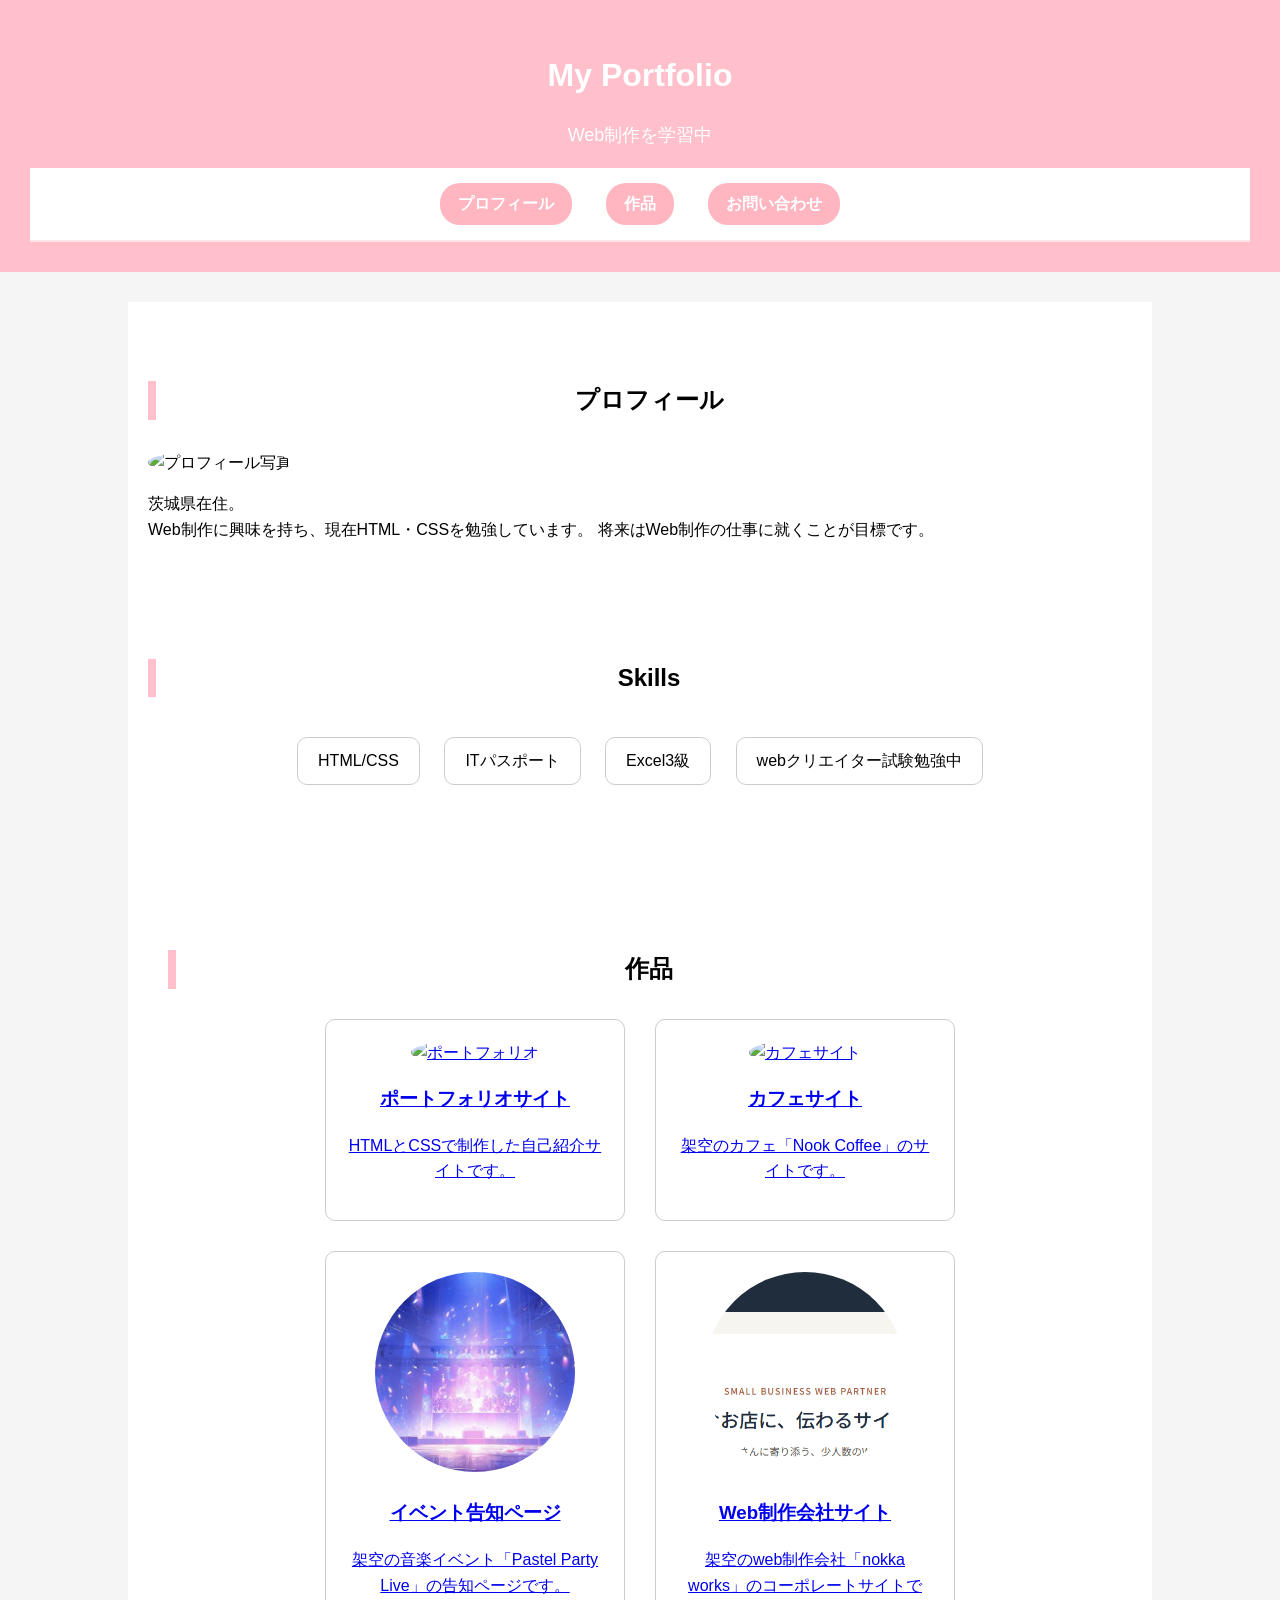
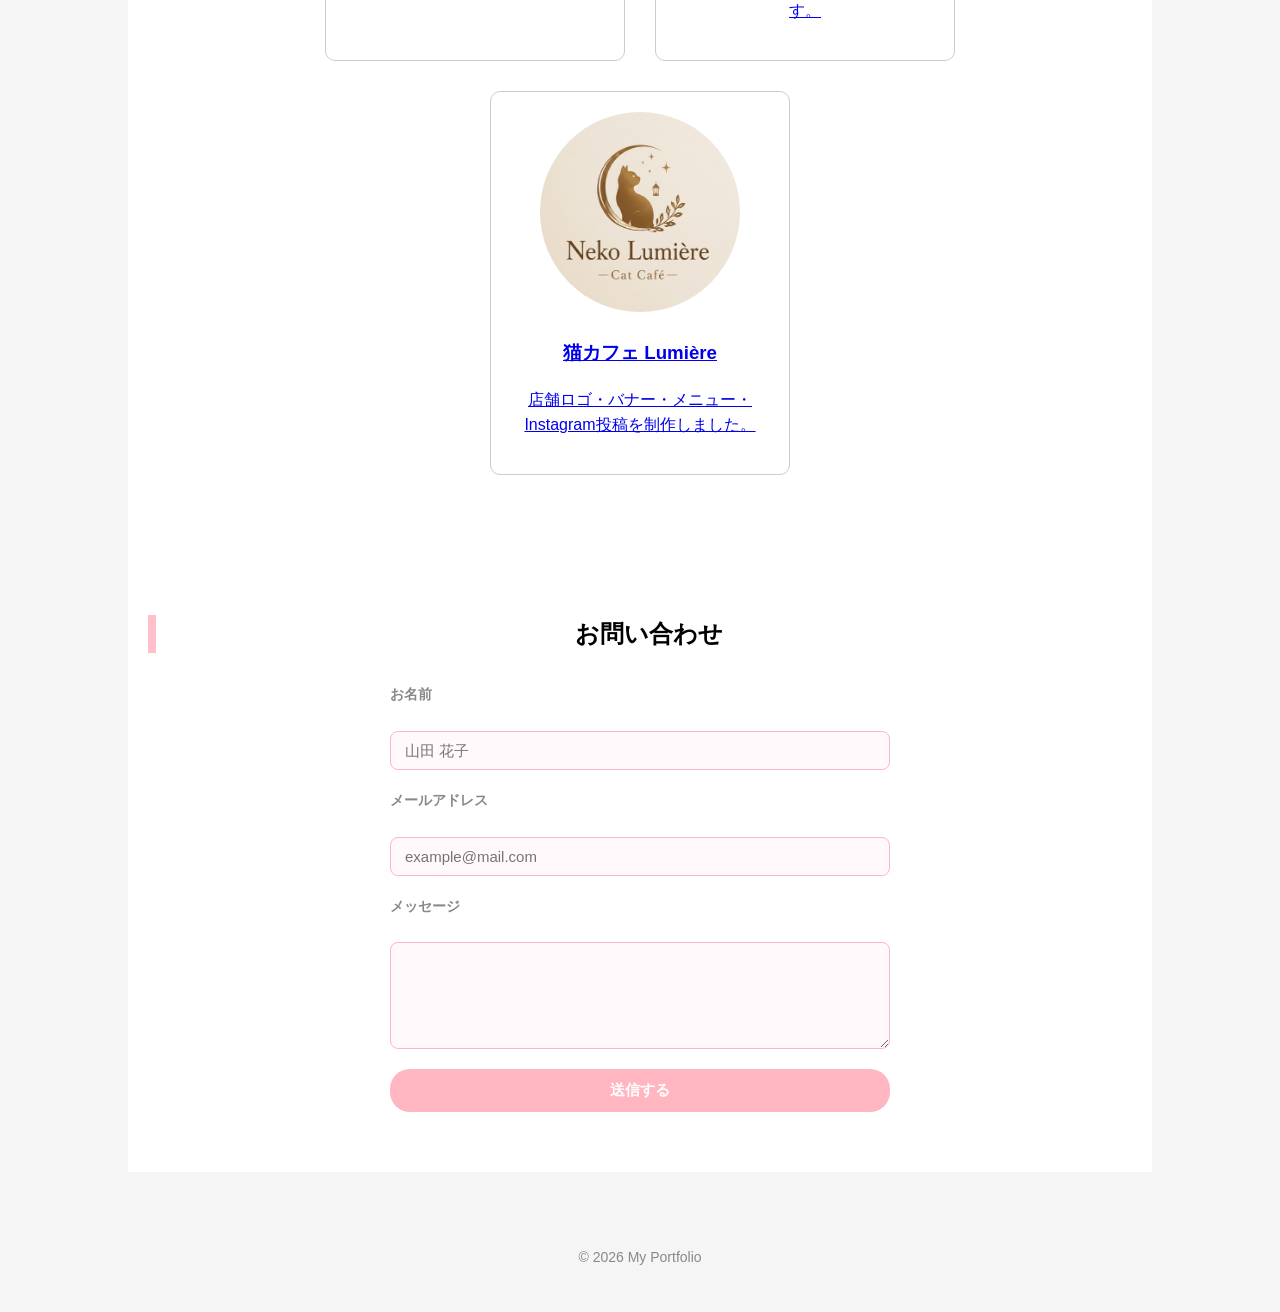
==== commit f1863de9: "Add work card for 猫カフェ Lumière" ====
--- a/index.html
+++ b/index.html
@@ -7,16 +7,22 @@
   <link rel="stylesheet" href="css/style.css">
 </head>
 <body class="index">
-  <header>
+<header>
   <h1>My Portfolio</h1>
-<p>Web制作を学習中</p>
+  <p>Web制作を学習中</p>
 
-  <nav>
+  <button class="menu-toggle" aria-label="メニュー開閉">
+    <span></span>
+    <span></span>
+    <span></span>
+  </button>
+
+  <nav class="nav-menu">
     <a href="#profile">プロフィール</a>
     <a href="#works">作品</a>
     <a href="#contact">お問い合わせ</a>
   </nav>
-</header>
+</header>  
 
 <main>
   <section id="profile">
@@ -67,6 +73,12 @@
   <p>架空のweb制作会社「nokka works」のコーポレートサイトです。</p>
 </a>
 
+  <a href="lumiere.html" class="work-card">
+  <img src="images/logo.png" alt="猫カフェ Lumière">
+  <h3>猫カフェ Lumière</h3>
+  <p>店舗ロゴ・バナー・メニュー・Instagram投稿を制作しました。</p>
+</a>
+
 </div>
 
 
@@ -78,13 +90,13 @@
 
   <form>
     <label>お名前</label>
-    <input type="text" placeholder="山田 花子">
+    <input type="text" placeholder="山田 花子"required>
 
     <label>メールアドレス</label>
-    <input type="email" placeholder="example@mail.com">
+    <input type="email" placeholder="example@mail.com"required>
 
     <label>メッセージ</label>
-    <textarea rows="5"></textarea>
+    <textarea rows="5"required></textarea>
 
     <button type="submit">送信する</button>
   </form>
@@ -96,6 +108,8 @@
 <footer>
   <p>© 2026 My Portfolio</p>
 </footer>
-  
+
+<script src="js/script.js"></script>  
+
 </body>
-</html>+</html>
--- a/css/style.css
+++ b/css/style.css
@@ -325,6 +325,30 @@
   border-radius: 0;
 }
 
+.cafe #contact form button {
+  background: #4a3f35;
+  color: white;
+  border: none;
+  padding: 10px 24px;
+  border-radius: 6px;
+  cursor: pointer;
+}
+
+.cafe #contact form button:hover {
+  background: #6b5b4c;
+}
+
+.cafe #contact form input,
+.cafe #contact form textarea {
+  border: 1px solid #d8cfc4;
+}
+
+.cafe #contact form input:focus,
+.cafe #contact form textarea:focus {
+  outline: none;
+  border-color: #4a3f35;
+}
+
 /* =========================================
    portfolio ページ専用
    ========================================= */
@@ -965,6 +989,10 @@
   box-shadow: 0 0 0 2px rgba(201, 123, 90, 0.15);
 }
 
+body.company .menu-toggle span {
+  background-color: #ffffff;
+}
+
 
 /* =========================================
    レスポンシブ（共通）
@@ -1046,4 +1074,102 @@
     padding: 0.6rem 1.2rem;
     font-size: 0.85rem;
   }
-}+}
+
+/* ハンバーガーボタン */
+.menu-toggle {
+  display: none;
+  flex-direction: column;
+  justify-content: space-between;
+  width: 30px;
+  height: 22px;
+  background: none;
+  border: none;
+  cursor: pointer;
+  padding: 0;
+}
+
+.menu-toggle span {
+  display: block;
+  width: 100%;
+  height: 3px;
+  background-color: #333;
+  border-radius: 2px;
+}
+
+/* モバイル時だけボタンを表示、navを隠す */
+@media (max-width: 768px) {
+  .menu-toggle {
+    display: flex;
+  }
+
+  .nav-menu {
+    display: none !important;
+  }
+
+  .nav-menu.is-open {
+    display: flex !important;
+  }
+}
+
+/* 3本線→✕への変形 */
+.menu-toggle span {
+  transition: transform 0.3s, opacity 0.3s;
+}
+
+.menu-toggle.is-active span:nth-child(1) {
+  transform: translateY(9.5px) rotate(45deg);
+}
+
+.menu-toggle.is-active span:nth-child(2) {
+  opacity: 0;
+}
+
+.menu-toggle.is-active span:nth-child(3) {
+  transform: translateY(-9.5px) rotate(-45deg);
+}
+
+@media (max-width: 768px) {
+  body.company header {
+    flex-wrap: wrap;
+  }
+
+  body.company .nav-menu {
+    flex-basis: 100%;
+    order: 3;
+  }
+}
+
+html {
+  scroll-behavior: smooth;
+}
+
+section {
+  scroll-margin-top: 80px;
+}
+
+/* =========================================
+   Lumière Instagram
+   ========================================= */
+.lumiere-instagram {
+  display: flex;
+  justify-content: center;
+  gap: 20px;
+  flex-wrap: wrap;
+  margin: 20px auto 40px;
+}
+
+.lumiere-instagram img {
+  width: 30%;
+  max-width: 250px;
+  height: auto;
+  border-radius: 12px;
+  box-shadow: 0 2px 10px rgba(0,0,0,0.15);
+}
+
+@media (max-width: 768px) {
+  .lumiere-instagram img {
+    width: 80%;
+    max-width: 400px;
+  }
+}
